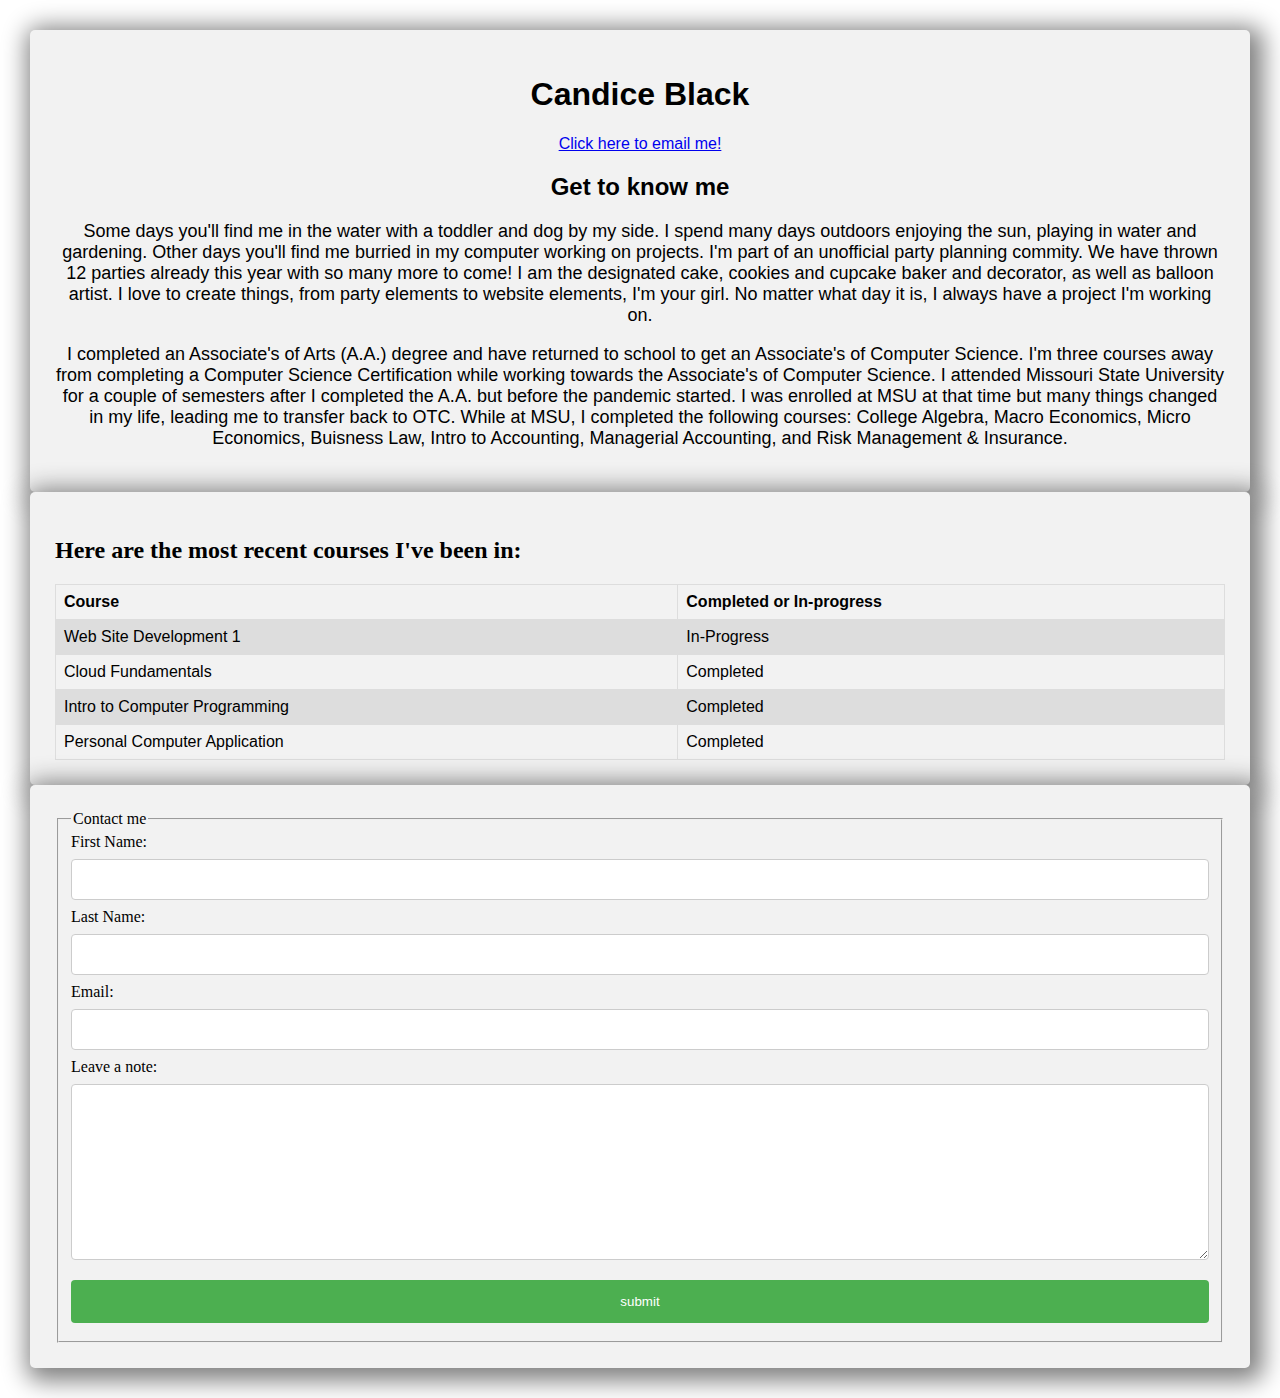
==== index.html @ b5fefda1 "prog" ====
<!DOCTYPE html>
<html lang="en">

<head>
    <!-- Candice Black 7/23/23 -->
    <meta charset="UTF-8">
    <meta name="viewport" content="width=device-width, initial-scale=1.0">
    <title>Candice Black</title>
    <link rel="stylesheet" href="styles.css">
</head>

<body>
    <div class="container heading intro">
        <h1>Candice Black</h1>
        <a href="mailto:cb0700177@otc.edu">Click here to email me!</a>
        <h2>Get to know me</h2>
        <p>Some days you'll find me in the water with a toddler and dog by my side. I spend many days outdoors enjoying the sun, playing in water and gardening. Other days you'll find me burried in my computer working on projects. I'm part of an unofficial party planning commity. We have thrown 12 parties already this year with so many more to come! I am the designated cake, cookies and cupcake baker and decorator, as well as balloon artist. I love to create things, from party elements to website elements, I'm your girl. No matter what day it is, I always have a project I'm working on.</p>
        <p>I completed an Associate's of Arts (A.A.) degree and have returned to school to get an Associate's of Computer Science. I'm three courses away from completing a Computer Science Certification while working towards the Associate's of Computer Science. I attended Missouri State University for a couple of semesters after I completed the A.A. but before the pandemic started. I was enrolled at MSU at that time but many things changed in my life, leading me to transfer back to OTC. While at MSU, I completed the following courses: College Algebra, Macro Economics, Micro Economics, Buisness Law, Intro to Accounting, Managerial Accounting, and Risk Management & Insurance.</p>
    </div>
    <div class="container heading">
        <h2>Here are the most recent courses I've been in:</h2>
        <table>
            <tr>
                <th>Course</th>
                <th>Completed or In-progress</th>
            </tr>
            <tr>
                <td>Web Site Development 1</td>
                <td>In-Progress</td>
            </tr>
            <tr>
                <td>Cloud Fundamentals</td>
                <td>Completed</td>
            </tr>
            <tr>
                <td>Intro to Computer Programming</td>
                <td>Completed</td>
            </tr>
            <tr>
                <td>Personal Computer Application</td>
                <td>Completed</td>
            </tr>
        </table>
    </div>
    <div class="conatiner heading">
        <form>
            <fieldset>
                <legend>Contact me</legend>
                <label for="fname">First Name:</label>
                <input type="text" id="fname" name="fname" required><br>
                <label for="lname">Last Name:</label>
                <input type="text" name="lname" id="lname" required><br>
                <label for="email">Email:</label>
                <input type="email" name="email" id="email" required><br>
                <label for="message">Leave a note:</label>
                <textarea name="message" id="message" cols="30" rows="10"></textarea>
                <input type="submit" value="submit">
            </fieldset>
        </form>
    </div>
</body>

</html>
---- styles.css ----
/* candice black 7/23/23 */
body{
    margin: 25px;
    padding: 5px;
}
p{
    font-size: large;
}

.heading{
    box-shadow: 5px 5px 25px 8px grey;
    padding: 25px;
}
table {
    font-family: arial, sans-serif;
    border-collapse: collapse;
    width: 100%;
  }
  
  td, th {
    border: 1px solid #dddddd;
    text-align: left;
    padding: 8px;
  }
  
  tr:nth-child(even) {
    background-color: #dddddd;
  }
  input[type=text], input[type=email], textarea, select {
    width: 100%;
    padding: 12px 20px;
    margin: 8px 0;
    display: inline-block;
    border: 1px solid #ccc;
    border-radius: 4px;
    box-sizing: border-box;
  }
  
  input[type=submit] {
    width: 100%;
    background-color: #4CAF50;
    color: white;
    padding: 14px 20px;
    margin: 8px 0;
    border: none;
    border-radius: 4px;
    cursor: pointer;
  }
  
  input[type=submit]:hover {
    background-color: #45a049;
  }
  
  div {
    border-radius: 5px;
    background-color: #f2f2f2;
    padding: 20px;
  }
  .intro{
    text-align: center;
    font-family: 'Gill Sans', 'Gill Sans MT', Calibri, 'Trebuchet MS', sans-serif;
  }
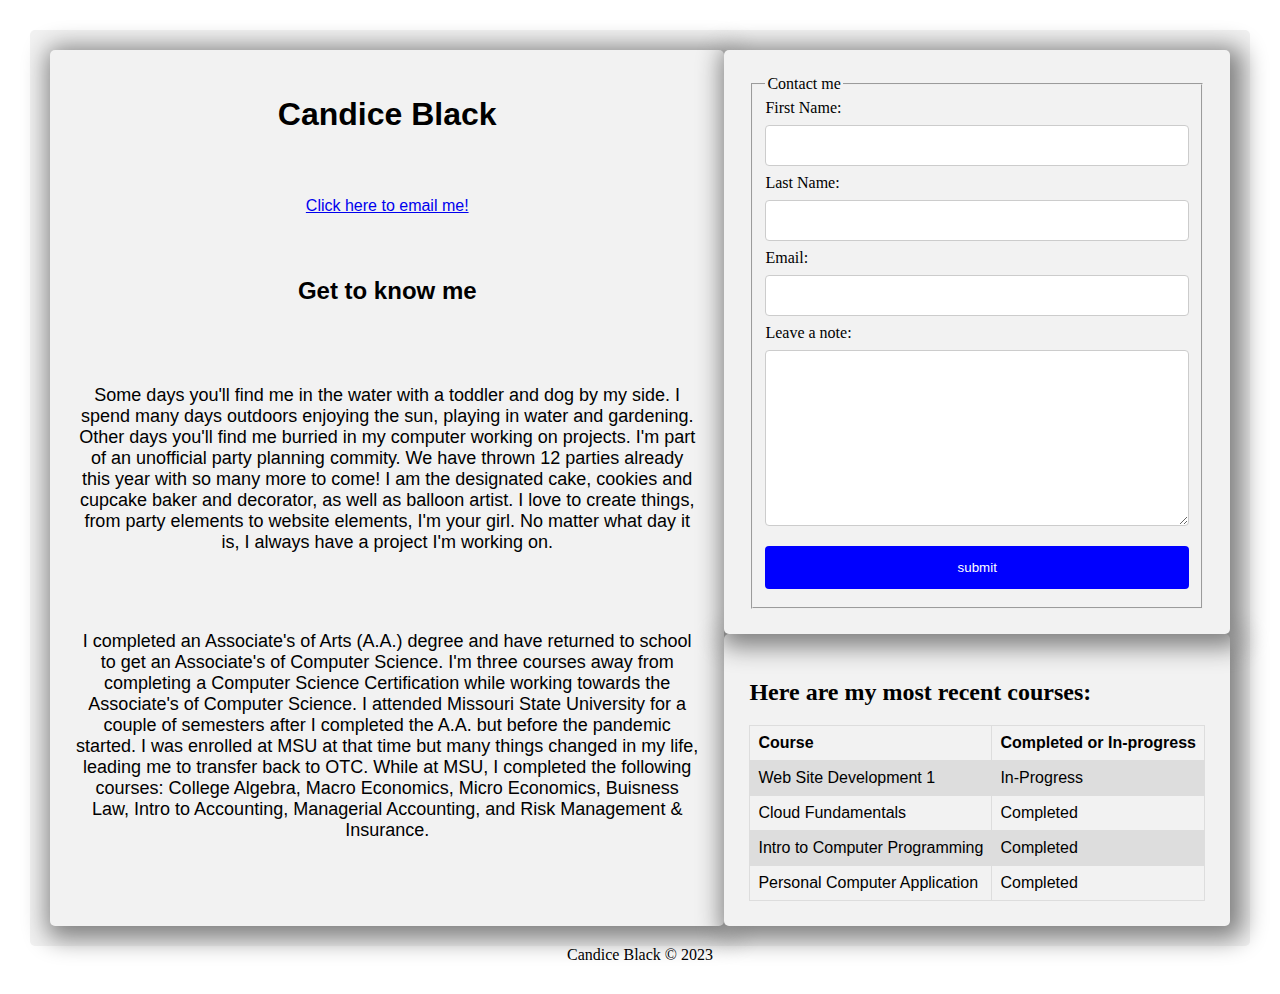
==== commit aab2a965: "responsive" ====
--- a/index.html
+++ b/index.html
@@ -10,6 +10,7 @@
 </head>
 
 <body>
+    <div class="grid-container">
     <div class="container heading intro">
         <h1>Candice Black</h1>
         <a href="mailto:cb0700177@otc.edu">Click here to email me!</a>
@@ -17,8 +18,8 @@
         <p>Some days you'll find me in the water with a toddler and dog by my side. I spend many days outdoors enjoying the sun, playing in water and gardening. Other days you'll find me burried in my computer working on projects. I'm part of an unofficial party planning commity. We have thrown 12 parties already this year with so many more to come! I am the designated cake, cookies and cupcake baker and decorator, as well as balloon artist. I love to create things, from party elements to website elements, I'm your girl. No matter what day it is, I always have a project I'm working on.</p>
         <p>I completed an Associate's of Arts (A.A.) degree and have returned to school to get an Associate's of Computer Science. I'm three courses away from completing a Computer Science Certification while working towards the Associate's of Computer Science. I attended Missouri State University for a couple of semesters after I completed the A.A. but before the pandemic started. I was enrolled at MSU at that time but many things changed in my life, leading me to transfer back to OTC. While at MSU, I completed the following courses: College Algebra, Macro Economics, Micro Economics, Buisness Law, Intro to Accounting, Managerial Accounting, and Risk Management & Insurance.</p>
     </div>
-    <div class="container heading">
-        <h2>Here are the most recent courses I've been in:</h2>
+    <div class="container heading course">
+        <h2>Here are my most recent courses:</h2>
         <table>
             <tr>
                 <th>Course</th>
@@ -42,7 +43,7 @@
             </tr>
         </table>
     </div>
-    <div class="conatiner heading">
+    <div class="conatiner heading con">
         <form>
             <fieldset>
                 <legend>Contact me</legend>
@@ -58,6 +59,11 @@
             </fieldset>
         </form>
     </div>
+</div>
+    <footer>
+ Candice Black &copy; 2023
+
+    </footer>
 </body>
 
 </html>--- a/styles.css
+++ b/styles.css
@@ -6,12 +6,28 @@
 p{
     font-size: large;
 }
+.grid-container{
+    display: grid;
+    /* grid-template-columns: auto auto auto auto; */
+  }
+.intro{
+grid-row-start: 1;
+grid-row-end: 3;
+}
+.course{
+grid-row-start: 2;
+grid-row-end: 2;
+}
+.con{
 
+}
 .heading{
     box-shadow: 5px 5px 25px 8px grey;
     padding: 25px;
+    display: grid;
 }
 table {
+    
     font-family: arial, sans-serif;
     border-collapse: collapse;
     width: 100%;
@@ -27,6 +43,8 @@
     background-color: #dddddd;
   }
   input[type=text], input[type=email], textarea, select {
+    display: grid;
+    grid-template-rows: auto;
     width: 100%;
     padding: 12px 20px;
     margin: 8px 0;
@@ -37,18 +55,19 @@
   }
   
   input[type=submit] {
+    display: grid;
+    grid-template-rows: auto;
     width: 100%;
-    background-color: #4CAF50;
+    background-color:blue;
     color: white;
     padding: 14px 20px;
     margin: 8px 0;
     border: none;
     border-radius: 4px;
-    cursor: pointer;
   }
   
   input[type=submit]:hover {
-    background-color: #45a049;
+    background-color: blue;
   }
   
   div {
@@ -59,4 +78,13 @@
   .intro{
     text-align: center;
     font-family: 'Gill Sans', 'Gill Sans MT', Calibri, 'Trebuchet MS', sans-serif;
+  }
+  
+  footer{
+    text-align: center;
+  }
+  @media screen and (max-width:600px) {
+    .grid-container{
+        display: block;
+    }
   }